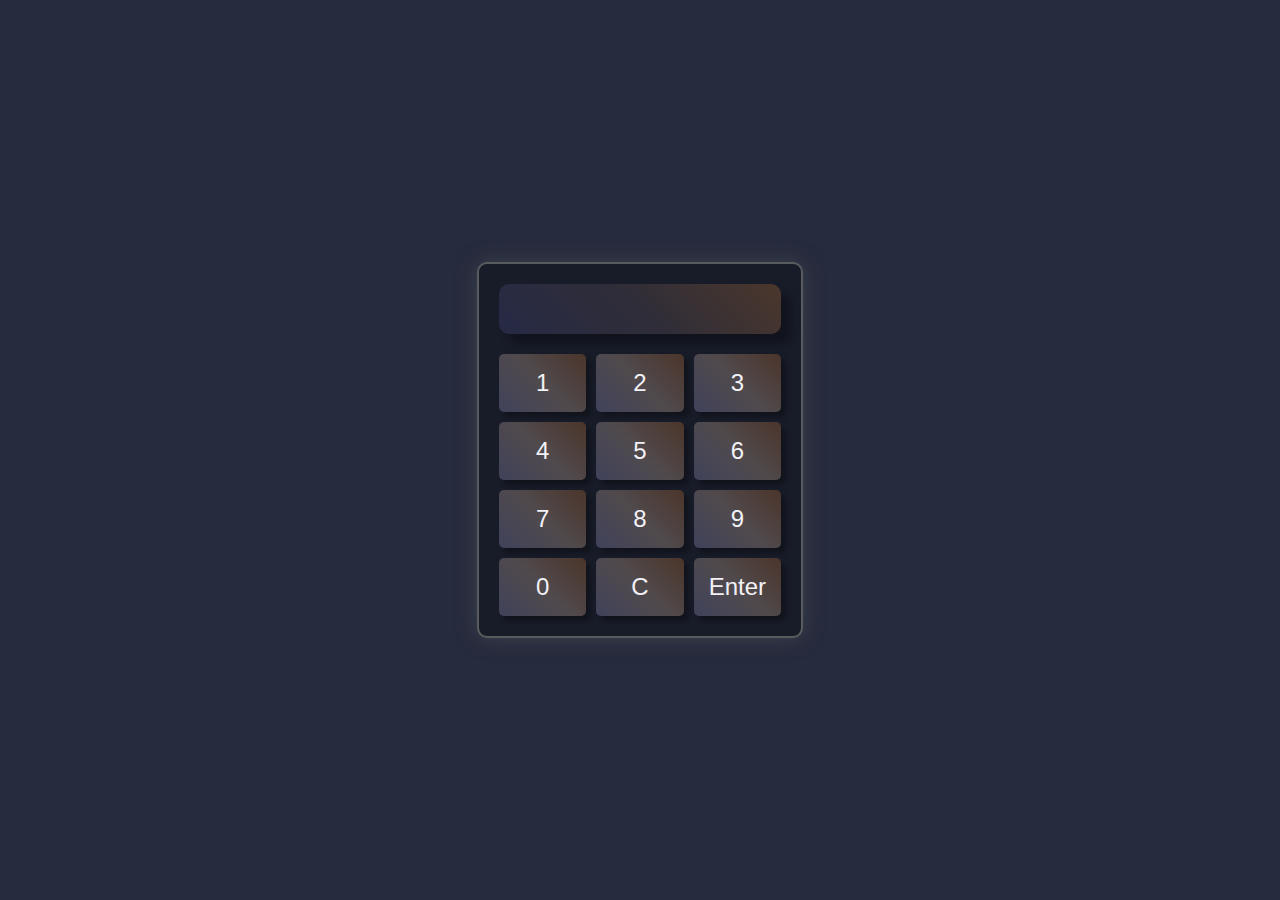
==== index.html @ 7fd52a9f "Create" ====
<!DOCTYPE html>
<html lang="en">
<head>
    <meta charset="UTF-8">
    <meta name="viewport" content="width=device-width, initial-scale=1.0">
    <title>PIN</title>
    <link rel="stylesheet" href="style.css">
</head>
<body>
     <div id="container">
        <div id="screen">
            <div id="message"></div>
            <div id="warning"></div>
            <div id="pin-input"></div>
        </div>
        <div id="keyboard"></div>
    </div>
    <script src="script.js"></script>
</body>
</html>
---- style.css ----
body {
    background-color: rgb(38, 43, 61);
    font-family: sans-serif;
    display: flex;
    justify-content: center;
    align-items: center;
    height: 100vh;
    width: 100vw;
    margin: 0;
    touch-action: manipulation;
    -ms-touch-action: manipulation;
    -webkit-touch-callout: none;
    user-select: none;
}

#container {
    background-color: rgb(24, 28, 40);;
    padding: 20px;
    border-radius: 10px;
    text-align: center;
    border: 2px solid rgb(88, 92, 94);
    box-shadow: 0 0 20px rgba(88, 92, 94, 0.5);
    display: inline-block;
}

#warning {
    color: red;
    font-size: 1em;
    margin-bottom: 10px;
    display: none;
}

#screen {
    background: linear-gradient(45deg, rgb(38, 42, 69), rgb(47, 45, 56), rgb(75, 55, 44));
    color: rgb(242, 241, 232);
    padding: 20px;
    margin-bottom: 20px;
    border-radius: 10px;
    box-shadow: 10px 10px 10px rgba(0, 0, 0, 0.3);
}

#pin-input {
    font-size: 2em;
    padding-top: 10px;
    padding-left: 10px;
    padding-right: 10px;
}

#keyboard {
    display: grid;
    grid-template-columns: repeat(12, 1fr);
    grid-gap: 10px;
}

@media (max-width: 320px) {
    #screen { max-width: 200px; }
    #keyboard { grid-template-columns: repeat(3, 1fr); font-size: 0.8em; }
    .key { padding: 10px; }
}

@media (max-width: 480px) {
    #screen { max-width: 250px; }
    #keyboard { grid-template-columns: repeat(3, 1fr); }
    .key { padding: 12px; }
}

@media (max-width: 768px) {
    #screen { max-width: 300px; }
    #keyboard { grid-template-columns: repeat(3, 1fr); }
    .key {padding: 15px;}
}

@media (min-width: 769px) {
    #keyboard { grid-template-columns: repeat(3, 1fr); }
    .key { padding: 18px; font-size: 1.5em;}
}

.key {
    background: linear-gradient(45deg, rgb(64, 66, 91), rgb(80, 74, 77), rgb(75, 53, 42));
    color: rgb(242, 241, 246);
    border: none;
    box-shadow: 5px 5px 5px rgba(0, 0, 0, 0.3);
    padding: 15px;
    font-size: 1.5em;
    border-radius: 5px;
    cursor: pointer;
}

.key:hover{
    background-color: black;
    color: darkgrey;
}

#success-message, #error-message {
    font-size: 2em;
    font-style: revert;
    margin-bottom: 20px;
    color: rgb(242, 241, 232);
}
#spinner {
  display: inline-block;
}

.spinner__animation {
    display: inline-block;
    position: relative;
    border-radius: 50%;
    width: 80px;
    height: 80px;
    border-top: 3px solid rgb(38, 42, 69);
    border-right: 3px solid rgba(0, 0, 0, 0.1);
    border-bottom: 3px solid rgba(0, 0, 0, 0.1);
    border-left: 3px solid rgb(75, 55, 44);
    animation: loading-spinner 0.5s infinite linear;
}

@keyframes loading-spinner {
    0% { transform: rotate(0deg); }
    100% { transform: rotate(360deg); }
}

#timer{
    font-size: 2em;
    margin-top: 20px;
    color: rgb(242, 241, 232);
}
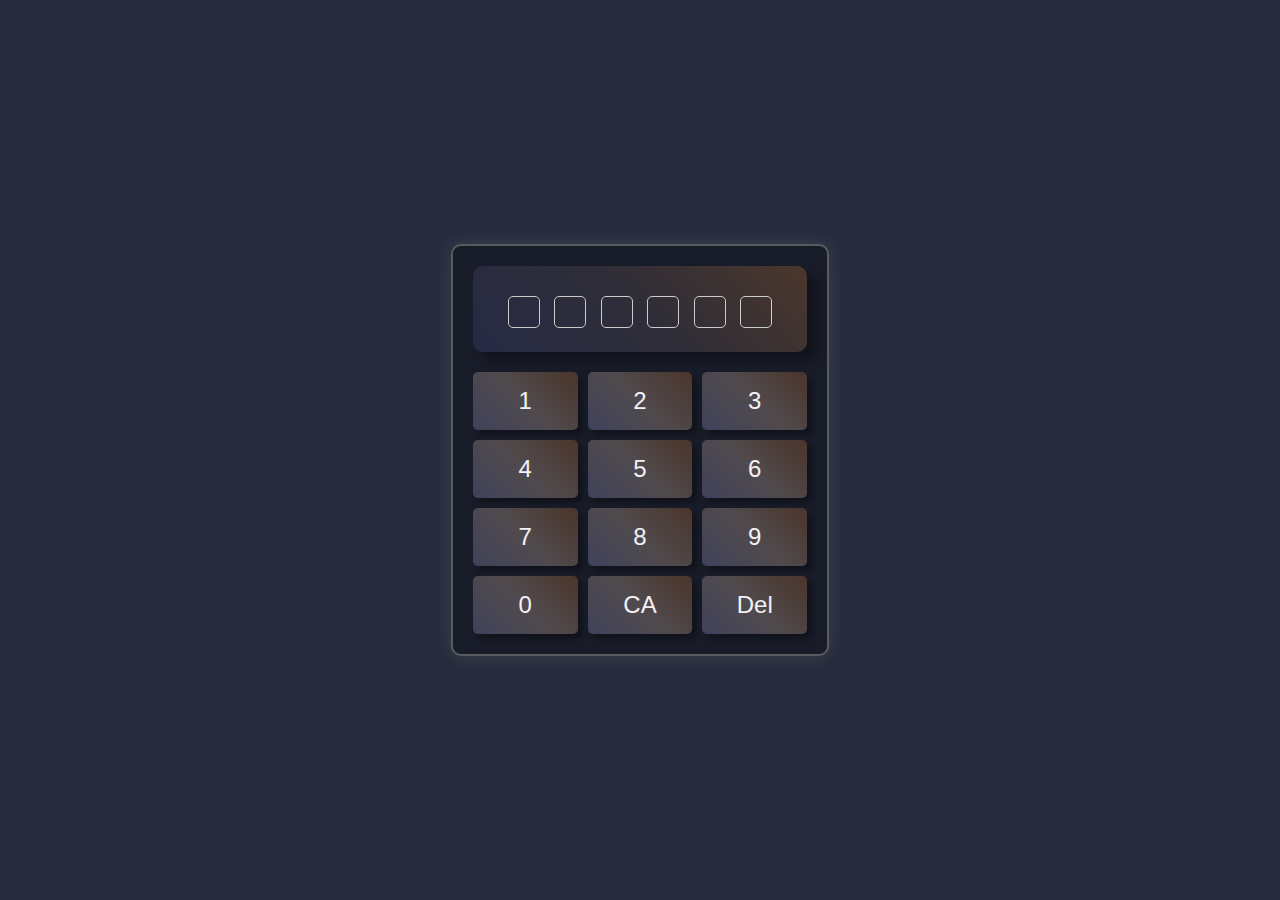
==== commit 94b0cbfa: "Change logic" ====
--- a/index.html
+++ b/index.html
@@ -11,7 +11,14 @@
         <div id="screen">
             <div id="message"></div>
             <div id="warning"></div>
-            <div id="pin-input"></div>
+            <div id="pin-input">
+                <span class="pin-box"></span>
+                <span class="pin-box"></span>
+                <span class="pin-box"></span>
+                <span class="pin-box"></span>
+                <span class="pin-box"></span>
+                <span class="pin-box"></span>
+            </div>
         </div>
         <div id="keyboard"></div>
     </div>
--- a/style.css
+++ b/style.css
@@ -40,10 +40,22 @@
 }
 
 #pin-input {
-    font-size: 2em;
+    font-size: 1em;
     padding-top: 10px;
     padding-left: 10px;
     padding-right: 10px;
+}
+
+.pin-box {
+    width: 30px;
+    height: 30px;
+    border: 1px solid #ccc;
+    border-radius: 5px;
+    display: inline-block;
+    margin: 0 5px;
+    text-align: center;
+    line-height: 40px;
+    font-size: 2em;
 }
 
 #keyboard {
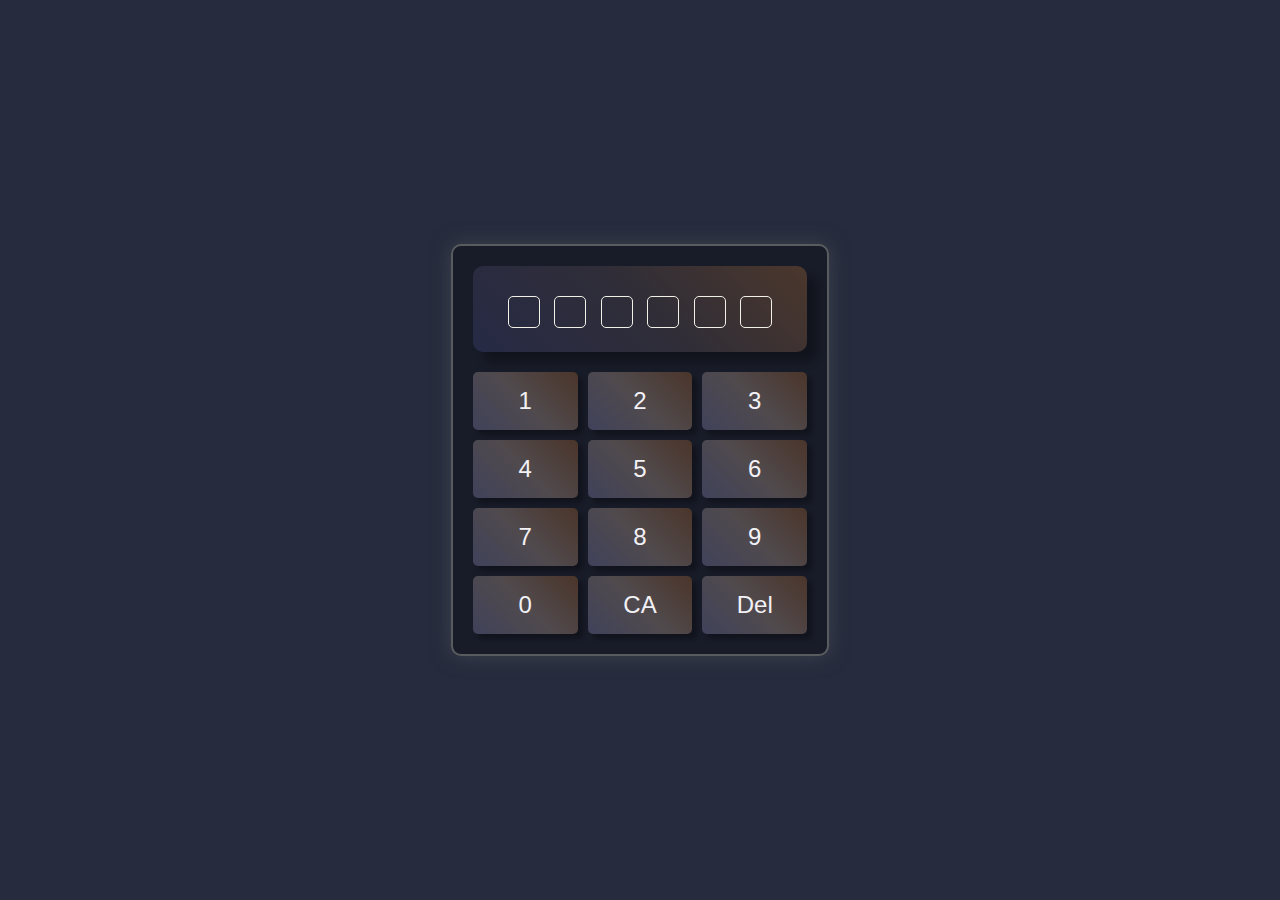
==== commit 6a965494: "refactor" ====
--- a/index.html
+++ b/index.html
@@ -2,7 +2,7 @@
 <html lang="en">
 <head>
     <meta charset="UTF-8">
-    <meta name="viewport" content="width=device-width, initial-scale=1.0">
+    <meta name="viewport" content="width=device-width, initial-scale=1.0, maximum-scale=1.0, user-scalable=no">
     <title>PIN</title>
     <link rel="stylesheet" href="style.css">
 </head>
--- a/style.css
+++ b/style.css
@@ -7,10 +7,24 @@
     height: 100vh;
     width: 100vw;
     margin: 0;
+    overflow: hidden;
+    -webkit-user-select: none;
+    -ms-user-select: none;
+    user-select: none;
     touch-action: manipulation;
     -ms-touch-action: manipulation;
     -webkit-touch-callout: none;
-    user-select: none;
+}
+
+html {
+  -ms-touch-action: manipulation;
+  touch-action: manipulation;
+}
+
+* {
+  -webkit-user-select: none;
+  -ms-user-select: none;
+  user-select: none;
 }
 
 #container {
@@ -49,7 +63,7 @@
 .pin-box {
     width: 30px;
     height: 30px;
-    border: 1px solid #ccc;
+    border: 1px solid rgb(242, 241, 232);
     border-radius: 5px;
     display: inline-block;
     margin: 0 5px;
@@ -72,6 +86,8 @@
 
 @media (max-width: 480px) {
     #screen { max-width: 250px; }
+    .pin-box {width: 10px; height: 10px; font-size: 0.3em; border-radius: 1px; line-height: 16px}
+    #pin-input {font-size: 0.3em}
     #keyboard { grid-template-columns: repeat(3, 1fr); }
     .key { padding: 12px; }
 }
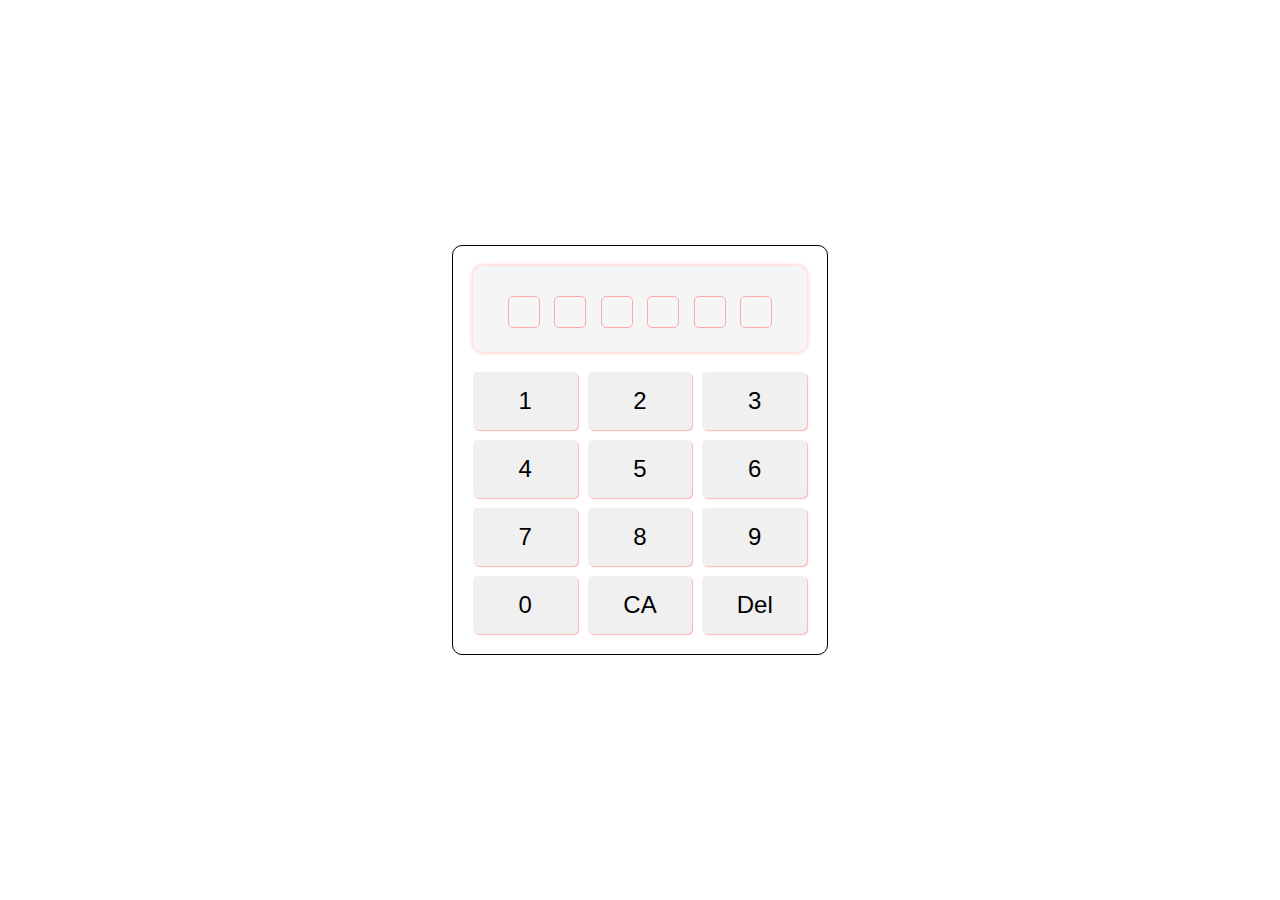
==== commit 02d7570f: "Create index.html" ====
--- a/index.html
+++ b/index.html
@@ -4,7 +4,7 @@
     <meta charset="UTF-8">
     <meta name="viewport" content="width=device-width, initial-scale=1.0, maximum-scale=1.0, user-scalable=no">
     <title>PIN</title>
-    <link rel="stylesheet" href="style.css">
+    <link rel="stylesheet" href="../static/style.css">
 </head>
 <body>
      <div id="container">
@@ -22,6 +22,6 @@
         </div>
         <div id="keyboard"></div>
     </div>
-    <script src="script.js"></script>
+    <script src="../static/script.js"></script>
 </body>
 </html>
--- a/static/style.css
+++ b/static/style.css
@@ -0,0 +1,154 @@
+body {
+    background-color: white;
+    font-family: sans-serif;
+    display: flex;
+    justify-content: center;
+    align-items: center;
+    height: 100vh;
+    width: 100vw;
+    margin: 0;
+    overflow: hidden;
+    -webkit-user-select: none;
+    -ms-user-select: none;
+    user-select: none;
+    touch-action: manipulation;
+    -ms-touch-action: manipulation;
+    -webkit-touch-callout: none;
+}
+
+html {
+  -ms-touch-action: manipulation;
+  touch-action: manipulation;
+}
+
+* {
+  -webkit-user-select: none;
+  -ms-user-select: none;
+  user-select: none;
+}
+
+#container {
+    background-color: white;
+    padding: 20px;
+    border-radius: 10px;
+    text-align: center;
+    border: 1px solid black;
+    display: inline-block;
+}
+
+#warning {
+    color: black;
+    font-size: 1em;
+    margin-bottom: 10px;
+    display: none;
+}
+
+#screen {
+    background: rgb(245, 245, 245);
+    padding: 20px;
+    margin-bottom: 20px;
+    border-radius: 10px;
+    box-shadow: 0 0 5px rgba(255, 0, 0, 0.3);
+}
+
+#pin-input {
+    font-size: 1em;
+    padding-top: 10px;
+    padding-left: 10px;
+    padding-right: 10px;
+    color: black;
+}
+
+.pin-box {
+    width: 30px;
+    height: 30px;
+    border: 1px solid rgba(255, 0, 0, 0.3);
+    border-radius: 5px;
+    display: inline-block;
+    margin: 0 5px;
+    text-align: center;
+    line-height: 40px;
+    font-size: 2em;
+}
+
+#keyboard {
+    display: grid;
+    grid-template-columns: repeat(12, 1fr);
+    grid-gap: 10px;
+}
+
+@media (max-width: 320px) {
+    #screen { max-width: 200px; }
+    #keyboard { grid-template-columns: repeat(3, 1fr); font-size: 0.8em; }
+    .key { padding: 10px; }
+}
+
+@media (max-width: 480px) {
+    #screen { max-width: 250px; }
+    .pin-box {width: 10px; height: 10px; font-size: 0.3em; border-radius: 1px; line-height: 16px}
+    #pin-input {font-size: 0.3em}
+    #keyboard { grid-template-columns: repeat(3, 1fr); }
+    .key { padding: 12px; }
+}
+
+@media (max-width: 768px) {
+    #screen { max-width: 300px; }
+    #keyboard { grid-template-columns: repeat(3, 1fr); }
+    .key {padding: 15px;}
+}
+
+@media (min-width: 769px) {
+    #keyboard { grid-template-columns: repeat(3, 1fr); }
+    .key { padding: 18px; font-size: 1.5em;}
+}
+
+.key {
+    background: rgb(240, 240, 240);
+    color: black;
+    border: none;
+    box-shadow: 1px 1px 1px rgba(255, 0, 0, 0.3);
+    padding: 15px;
+    font-size: 1.5em;
+    border-radius: 5px;
+    cursor: pointer;
+}
+
+.key:hover{
+    background-color: rgba(255, 0, 0, 0.3);
+    color: black;
+}
+
+#success-message, #error-message {
+    font-size: 2em;
+    font-style: revert;
+    margin-bottom: 20px;
+    color: black;
+}
+#spinner {
+  display: inline-block;
+}
+
+.spinner__animation {
+    display: inline-block;
+    position: relative;
+    border-radius: 50%;
+    width: 80px;
+    height: 80px;
+    border-top: 3px solid rgb(230, 230, 230);
+    border-right: 3px solid rgba(255, 0, 0, 0.5);
+    border-bottom: 3px solid rgba(255, 0, 0, 0.5);
+    border-left: 3px solid rgb(230, 230, 230);
+    animation: loading-spinner 0.5s infinite linear;
+}
+
+@keyframes loading-spinner {
+    0% { transform: rotate(0deg); }
+    100% { transform: rotate(360deg); }
+}
+
+#timer{
+    font-size: 2em;
+    margin-top: 20px;
+    color: black;
+}
+
